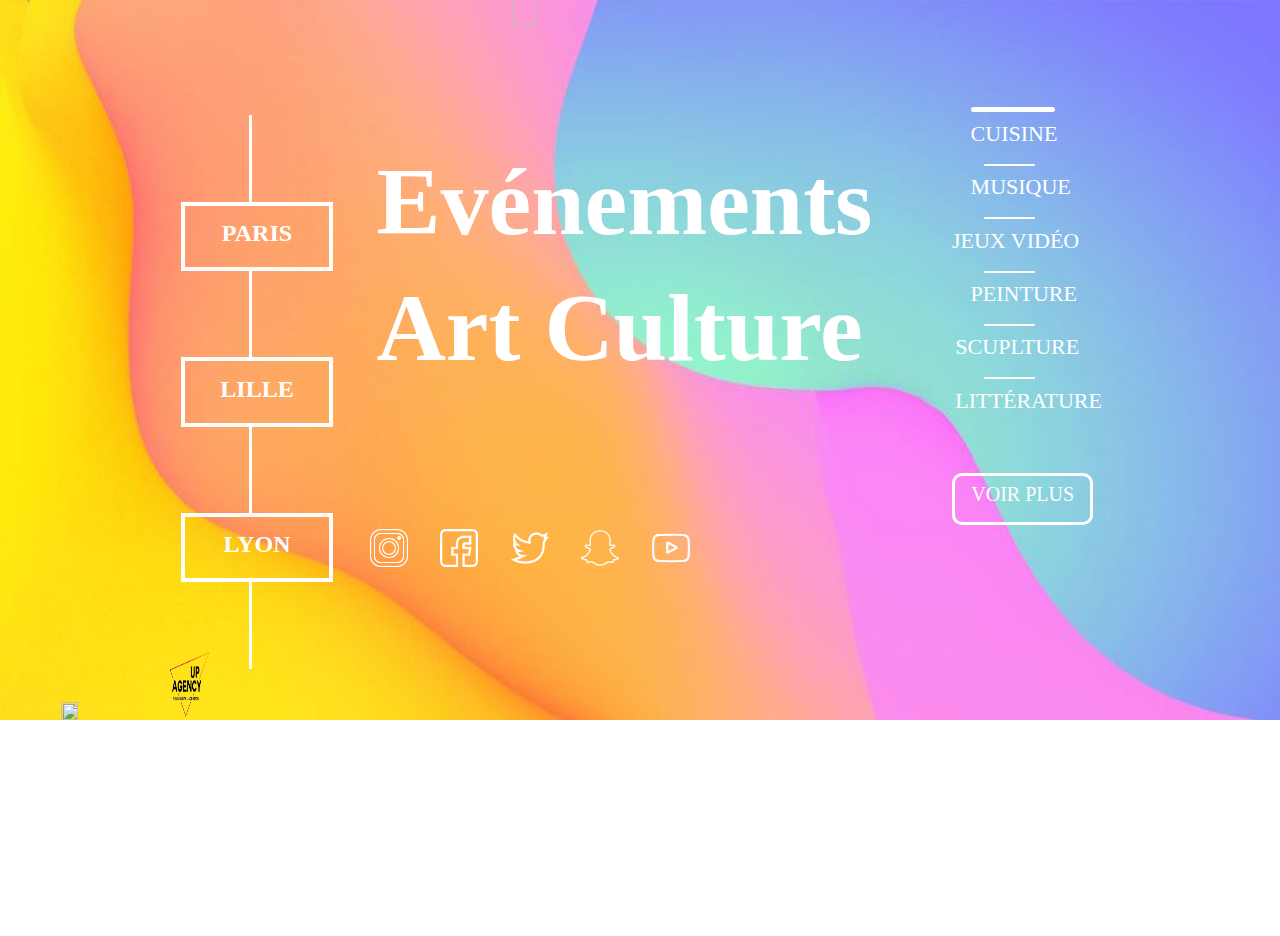
==== index.html @ d39c8eb1 "rouget" ====
<!DOCTYPE html>
<html>
<head>
	<meta charset="utf-8">
	<title>SUP’Agency</title>
	  <link rel="stylesheet" type="text/css" href="style.css">
</head>
<body>
<div class="desktop">
   <img src="image/back1.jpg" class="backz">
    <img src="image/Groupe_1.png" class="menuz" >
    
     <div class="contantez">
        
            <a href="index.html"><img src="image/logo.png"  class="logogo"></a>
       
        <div class="villez">
            <div class="bandz">
                
            </div>
            <div    id="parisz"  class="vilz">
                <h2>PARIS</h2>
            </div>
            <div class="bandz">
                
            </div>
            <div class="vilz" id="lillez" id="lille">
                <h2>LILLE</h2>
            </div>
            <div class="bandz">
                
            </div>
            <div class="vilz" id="lionz" id="lyon">
                <h2>LYON</h2>
            </div>
            <div class="bandz">
                
            </div>
        </div>
        <div class="evenz">
            <div class="evensz">
                <h1>Evénements</h1>
                <h1 class="arcz"> Art Culture</h1>
            </div>
            <div class="reseauz">
                <a href="#"><img src="image/instagram-2.png"></a>
                <a href="https://www.facebook.com"><img src="image/facebook.png"></a>
                <a href="#"><img src="image/twitter.png"></a>
                <a href="#"><img src="image/snapchat.png"></a>
                <a href="#"><img src="image/youtube.png"></a>
            </div>
        </div>
        <div class="categorierz">
            
                <div  class="datez"> 
                    <div class="datepz">   <h1 > 7-9<br><span class="jb"> JUIN</span>  </h1></div>
                   
                     <div class="datelnz">   <h1 > 14-16<br><span class="jb"> JUIN</span>   </h1></div>
                     <div class="datelz">   <h1 > 21-23<br><span class="jb"> JUIN</span>   </h1></div>
                </div>

                <div class="bandsz"></div>
                    <div class="notez">
                        CUISINE
                    </div>
                <div class="bandsez"></div>
                <div class="notez">
                        MUSIQUE
                    </div>
                <div class="bandsez"></div> 
                <div class="notez" style="margin-left: -3%;">
                        JEUX VIDÉO
                    </div>
                <div class="bandsez"></div> 
                <div class="notez" >
                        PEINTURE
                    </div>
                <div class="bandsez"></div> 
                <div class="notez" style="margin-left: -1%;">
                        SCUPLTURE
                    </div>
                    <div class="bandsez"></div> 
                <div class="notez" style="margin-left: -1%;">
                        LITTÉRATURE
                    </div>
                    <div class="voirz">
                        <div>VOIR PLUS</div>
                        
                    </div>
                    
        </div>
        <div class="meslogoz">
            <img src="image/logomin.png">
             <img src="image/logoagency.png" >
        </div>


        
     </div>
     <div class="contactz">
     
        <img src="image/contact.png" >
      <div class="croixz">
                  <img src="image/Groupe_2.png" class="croixz" >
            </div>
        <div class="prposz">
            
            <ul> <a href="actu.html"> <li>ACTU</li></a></ul>
                <div class="bandpropoz">
                
                </div>
             <ul> <a href="contact.html"> <li>CONTACT</li></a> </ul>
        </div>
        
     </div>
</div>
<div class="mobiles">
   <img src="image/mobile.jpg" class="back">
   <a href="index.html"><img src="image/logo.png" class="logos" ></a>
   <img src="image/logomin.png" class=" logomini" >
   <img src="image/logoagency.png" class="logoagency" >
	<img src="image/mobilll.png" class="menu" >
	<img src="image/rv.png" class="rv" >
    
     <div class="contante">
     	<div class="ville">
     		
     		<a href="paris.html">
     			<div   class="vil" >
     			<h2>PARIS</h2>
     		</div>
     		</a>

     		<div class="band">
     			
     		</div>
     		<a href="lille.html">
     			<div class="vil" id="lille">
     			<h2>LILLE</h2>
     		</div>

     		</a>
     		
     		<div class="band">
     			
     		</div>
     		<a href="lyon.html">
     			<div class="vil" id="lion">
     			<h2>LYON</h2>
     		</div>
     		</a>
     		
     		
     	</div>
     	<div class="even">
     		E<br>V<br>E<br>N<br>E<br>M<br>E<br>N<br>T<br>S
     		
     	</div>
     	<div class="arc">
     		A<br>R<br>T<br><br> C<br>U<br>T<br>T<br>U<br>R<br>E
     	</div>
     	
        </div>
        <div class="contact">
     
     	<img src="image/Trace_103.png" >
      <div class="croix">
        		  <img src="image/Groupe_2.png" class="croix" >
        	</div>
        <div class="prpos">
        	
        	<ul> <a href="actu.html"><li>ACTU</li></a></ul>
        		<div class="bandpropo">
        		
        		</div>
        	<ul>  <a href="contact.html"><li>CONTACT</li></a>  </ul>
        </div>
     	
     </div>
     <div class="Inter">
     		<span>Interation<br>Réalité Virtuelle</span>
     	</div>
 </div>
   <script type="text/javascript" src="supagency.js"></script>
  
</body>
</html>
---- style.css ----
@media only screen and (max-width: 700px) {
	.desktop{
	display: none;
	}
	body{
	margin: 0;
		font-family: "Open Sans";
}
	
	.back{
		position: relative;
		width: 100%;
		height: auto;
	}
	.contant{
		width: 70%;
		height: auto;
	}
	.contant img {
		position: absolute;
		width: 56%;
		height: 70%;
		
		margin-top: -155%;
    }

	.contante{
		position: absolute;
		transition: 2s;
		margin-left: 8%;
		display: flex;
		justify-content: space-between;
		margin-top: -150%;

	}
	.menu1{
	width: 6%;
	height: 3%;
	margin-left: 4%;
	

    }
    .logo{
    	position: absolute;
    	width: 30%;
	height: 30%;

	margin-top: -6%;
	margin-left: 25%;
    }
	.menu{
		position: absolute;
		width: 5%;
		height: 5%;
		margin-left: 10%;
		margin-top: -170%;

	}
	.logos{
		position: absolute;
		width: 25%;
		height: 25%;
		margin-left: 35%;
		margin-top: -185%;

	}
	
	.logoagency{
		position: absolute;
		width: 17%;
		height: 7%;
		margin-left: 75%;
		margin-top: -176%;

	}
	.logomini{
		position: absolute;
		width: 6%;
		height: 6%;
		margin-left: 89%;
		margin-top: -177%;

	}
	
	.rv{
		position: absolute;
		width: 14%;
		height: 10%;
		margin-left: 50%;
		margin-top: -53%;
	}
	.ville{

		width: 40%;
		height: 80%;
		margin-top: 20%;
		margin-left: 6%;
		display: table-row;

	}

	.vil{
	   text-align: center;
		border: solid 4px #fff;
		width: 150%;
		height: 15%;
		margin-left:10%; 
	   color: #fff;
	   font-family: "Open Sans";
 
	}
	.vil h2{
		margin-top: 20%;
		font-family: "Open Sans";
	}
	

	.band{
	  background-color: #FFF;
		width: 7%;
		height: 20%;
		margin-left: 80%;
	}
	.even{
		margin-top: -3%;
		font-size: 40px;
		margin-left: 190%;
		color: #ffff;
	}
	.arc{
		margin-top: -60%;
		font-size: 45px;
		margin-left: 20%;
		color: #fff;
	}
	.contact{

	 position: relative;
	    margin-top: -169%; 
		width: 50%;
		height: 80%;
		transition: 2s;
		margin-left: -150%;
	}
	.contact img{
		
	   margin-top: -17%;
		width: 135%;
		height: 125%;
		margin-left: -150%;
		
	}
	.contacts{

	 position: relative;
	  font-family: "Open Sans";
		width: 55%;
		height: 80%;
		transition: 2s;
		margin-top: -187%;
		margin-left: -50%;
	}
	.contacts img{
		
	   margin-top: -17%;
		width: 95%;
		height: 70%;

		
	}
	.prposs{
		position: absolute;
		color: #fff;
		font-size: 20px;
		margin-top: -70%;
		

	}

	.bandpropos{
		position: absolute;
	    margin-top: -7%;
	    margin-left: 10%;
		background-color: #fff;
		width: 80%;
		height: 2%;
		 border-radius: 20px;
		 font-family: "Open Sans";

	}
	.croixs{
		position: absolute;
	   margin-top: -80%;
	   margin-left: 5%;
		width: 10%;
		height: 10%;

	}
	.croixs img{
		
		width: 100%;
		height: 100%;

	}
	.prpos{
		position: absolute;
		color: #fff;
		font-size: 20px;
		margin-top: -100%;
		margin-left: -120%;
	}
	.prpos ul{
		margin-top: -15%;
		padding-top: 30%;
		padding-bottom: 10%;
		font-family: "Open Sans";
	}
	.bandpropo{
		position: absolute;
	    margin-top: -7%;
	    margin-left: 10%;
		background-color: #fff;
		width: 80%;
		height: 2%;
		 border-radius: 20px;
	}
	.croix{
		position: absolute;
		margin-top:-4%;
		margin-left: -12%;
		width: 4%;
		height: 5%;
		margin-top: -120%;
		margin-left: -100%;
		
	}
	a{
		color: #fff;
		text-decoration:none;

	}
	.Inter{
		position: absolute;
		font-size: 30px;
		color: #fff;
		margin-left: 5%;
		margin-top: 60%;
		width: 60%;
		height: 20%;
		
	}

	.bandelille{
		position: relative;
		width: 100%;
		height: 100%;
		margin-top: 50%;

	}
	.inscrir{
		position: absolute;
		width: 24%;
		height: 5%;
		background-color: #FFA254;
		margin-left: 60%;
		margin-top: -150%;
		
	}
  .fest{
	position: absolute;
	width: 40%;
	height: 65%;
	margin-top: -110%;
	
	margin-left: 30%;
	display: flex;
	background-image: url("image/lilleee.png");
  z-index: 1;
	background-size: contain;
    background-repeat: no-repeat;
	}
	.festparis{
		font-family: "Open Sans";
	position: absolute;
	width: 44%;
	height: 54%;
	margin-top: -124%;
	
	margin-left: 34%;
	display: flex;
	background-image: url("image/parissss.png");
     background-size: contain;
    background-repeat: no-repeat;
	z-index: 1;

	}
	.festparis div{
		color: #fff;
	margin-top: 30%;
	margin-left: -17%;
	font-size: 50px;

	font-family: "Open Sans";
	 font-weight:bolder;
	z-index: 1;
	}
     .festlyon{
		font-family: "Open Sans";
	position: absolute;
	width: 54%;
	height: 64%;
	margin-top: -110%;

	margin-left: 30%;
	display: flex;
	background-image: url("image/lyonn.png");
	background-size: contain;
    background-repeat: no-repeat;
	
	z-index: 1;

	}
	.festlyon div{
		color: #fff;
	margin-top: 40%;
	margin-left: 10%;
	font-size: 50px;
	z-index: 1;
	}
	

	.fest div{

	color: #fff;
	margin-top: 40%;
	margin-left: 10%;
	font-size: 50px;
	font-family: "Open Sans";
	}

   .emil{
   	border: 0;
   }
	.fives{
		position: absolute;
		color: #000;
		margin-top: -37%;
		margin-left: 35%;
   font-family: "Open Sans";
	}
	.datejuin{
		color: #DF7401;
		margin-top: -5%;
		margin-left: 23%;
		font-weight: bold;
	}
	.datejuin1{
		color: #DF7401;
		margin-top: -5%;
		font-weight: bold;
	}
	.datejuin2{
		color: #DF7401;
		margin-top: -5%;
		margin-left: 25%;
		font-weight: bold;
		font-size: 20px;
	}
	.contacts1{
	width:100%;
	height: 100%;
	margin-top: 150%;
	font-family: "Open Sans";

	}
	.femmevr{
	width:60%;
	height: 60%;

	margin-left: 40%;
	}
	.femmevr img{
	width:80%;
	height: 70%;

	margin-left: 10%;
	}

	.bandes{
	width:46%;
	height: 5%;
	background-color: red;
	}
	.Inter1{
		
		font-size: 15px;
		color: #000;
		margin-left: 4%;
		margin-top: 5%;
		width: 60%;
		height: 20%;
		font-weight: bold;
		
	}
	.text{
	width:80%;
	height: 70%;
	
	margin-left: 10%;
	color: #A4A4A4;
	}
	.footer{
		width:100%;
	height: 100%;
	
	background-color: #FFA254;
	}
	.footer span{
		color: #ffff;
	}
	.footer div{
		margin-left: 3%;
	}
	.footer .reseau{
	
	width: 50%;
	height: 10%;
	margin-left: 20%;
	display: flex;
	justify-content: space-around;

	}
	.reseau img{
		margin-left: 10%;
		width: 30px;
		height: 30px;
		
	}
	.reseau a{
		margin-left: 10%;
	    width: 30px;
		height: 30px;
	}
	.footer  input{
	
	width: 30%;
	height: 5%;
	font-size: 20px;
   	background-color: #FFA254;
   	padding-left: 4%;
   	border-bottom:solid 5px #000;
	}
	.valide{
		width: 20%;
	   height: 5%;

		border:solid 3px #000;
		margin-left: 10%;
	}
	.footerc{
		width:100%;
	height: 100%;
	margin-top: 145%;
	background-color: #FFA254;
	}
	.footerc span{
		color: #ffff;
	}
	.footerc div{
		margin-left: 3%;
	}
	.footerc .reseau{
	
	width: 50%;
	height: 10%;
	margin-left: 20%;
	display: flex;
	justify-content: space-around;

	}
	.footerc .reseau img{
		margin-left: 10%;
		width: 30px;
		height: 30px;
		
	}
	.footerc .reseau a{
		margin-left: 10%;
	    width: 30px;
		height: 30px;
	}
	.footerc  input{
	
	width: 30%;
	height: 5%;
	font-size: 20px;
   	background-color: #FFA254;
   	padding-left: 4%;
   	border-bottom:solid 5px #000;
	}
	.footerc .valide{
		width: 20%;
	   height: 5%;

		border:solid 3px #000;
		margin-left: 10%;
	}
	.contantes{
		position: absolute;
		margin-top: -170%;
		margin-left: 7%;
		font-size: 150%;
	}
	.contantes hr{
		position: absolute;
		width: 100%;
	   height: 2%;
		margin-left: -17%;
		margin-top: -10%; 
		background-color: #BDBDBD;
	}
	.lieux{
      position: absolute;
      margin-left: 7%;
		font-size: 20px;
		margin-top: -146%;
		margin-left: 7%;
		padding-bottom: 30%;
	   height: 2%;

	}
	.lieux input{
    
      margin-left: 55%;
		font-size: 27px;
		margin-top:16%;
		width: 100%;
	   height: 180%;
    border: 0;

	}
	.tel{
      position: absolute;
      margin-left: 13%;
		font-size: 20px;
		margin-top: -120%;
		
		padding-bottom: 30%;
	   height: 2%;

	}
	.tel input{
    
      margin-left: 43%;
		font-size: 27px;
		margin-top:16%;
		width: 100%;
	   height: 180%;
    border: 0;

	}
	.email{
      position: absolute;
      margin-left: 6%;
		font-size: 20px;
		margin-top: -85%;
		
		padding-bottom: 30%;
	   height: 2%;

	}
	.email input{
    
      margin-left: 62%;
		font-size: 27px;
		margin-top:16%;
		width: 100%;
	   height: 180%;
	   border: 0;
   
   background-color: #FFA254;
	}
	.lieuxhr{
      
   position: absolute;
		width: 55%;
	   height: 2px;
	   border-radius: 20px;
		margin-left: 27%;
		margin-top: -125%;
		background-color: #BDBDBD;
	}
	.telhr{
	      
	   position: absolute;
			width: 55%;
		   height: 2px;
		   border-radius: 20px;
			margin-left: 27%;
			margin-top: -95%;
			background-color: #BDBDBD;
	}
}

@media screen and (min-width: 700px) {
		  .mobiles{
				display: none;
			}

			body{
			margin: 0;
				font-family: "Open Sans";
		}
		.backz{
			position: relative;
			width: 100%;
			height: 150%;
		}

		.menuz{
			position: absolute;
			width: 5%;
			height: 5%;
			margin-left: 10%;
			margin-top: -55%;

		}
		.contantez{
			position: absolute;
			transition: 2s;
			margin-left: 8%;
			display: flex;
			justify-content: space-between;
			margin-top: -50%;
		}
		.villez{

			width: 20%;
			height: 80%;
			margin-top: 3%;
			margin-left: 6%;
			display: table-row;

		}

		.evenz{
			
			width: 64%;
			height: 80%;
			margin-top: 4%;
		}
		.categorierz{
			
			width: 20%;
			height: 80%;
			margin-top: 3%;
			margin-left: 8%;
			color: #fff;
		}
		.bandz{

			background-color: #FFF;
			width: 2%;
			height: 15%;
			margin-left: 50%;
		}

		#parisz{
		   text-align: center;
			border: solid 4px #fff;
			width: 50%
			height: 10%;
			margin-left:10%; 
		   color: #fff;
		   font-family: "Open Sans";

			
		}
		#parisz h2{
			margin-top: 10%;
		}
		#lillez{
		   text-align: center;
			border: solid 4px #fff;
			width: 50%
			height: 10%;
			margin-left:10%; 
		   color: #fff;
		   font-family: "Open Sans";

			
		}
		#lillez h2{
			margin-top: 10%;
		}
		#lionz{
		   text-align: center;
			border: solid 4px #fff;
			width: 50%
			height: 10%;
			margin-left:10%; 
		   color: #fff;
		   font-family: "Open Sans";

			
		}
		#lionz h2{
			margin-top: 10%;
		}
			

			.datelz{
				display: none;
			}
			.datelnz{
				display: none;
			}
			.parisz:hover, .vilz:focus{
			text-align: center;
			border: solid 4px #fff;
			width: 50%;
			height: 10%;
			margin-left:10%; 
		   color: #fff;
		   font-family: "Open Sans";

			   
			}
			

			.parisz{
				text-align: center;
				border: solid 6px #fff;
				width: 60%;
				height: 15%;
				margin-left:10%; 
				font-size: 25px;
			   color: #000;
			   background-color: #fff;
			}
		.evensz{
			font-size: 300%;
			margin-top: -8%;
			color: #fff;
			font-family: "Open Sans";
			margin-left: 8%;
		}
		.arcz {
		margin-top: -10%;
		}
		.reseauz{
			
			width: 60%;
			height: 15%;
			margin-top: 27%;
			display: flex;

		}
		.reseauz img{
			margin-left: 10%;
			width: 38px;
			height: 38px;
		}
		.reseauz a{
			margin-left: 10%;
			width: 38px;
			height: 38px;
		}
		.bandsz{
			width: 50%;
			height: 1%;
			margin-top: -5%;
			margin-left: 8%;
			 border-radius: 20px;
			background-color: #fff;
		}
		.bandsez{
			width: 30%;
			height: 2px;
			margin-top: 10%;
			margin-left: 16%;
			 border-radius: 20px;
			background-color: #fff;
		}
		.notez{
			margin-top: 5%;
			margin-left: 8%;
			font-size: 22px;
			color: #fff;
		}
		.voirz{
			width: 80%;
			height: 8%;
			margin-top: 35%;
			text-align: center;
			text-align: top 10%;
			margin-left: -3%;
			font-size: 20px;
			 border-radius: 10px;
			border: solid 3px #fff;`


		}
		.voirz div{
			margin-top: 5%;
		}
		.meslogoz{
			position: absolute;
			width: 40%;
			height: 40%;
			margin-top: 55%;
			margin-left: -4%;
		}

		.logogo{
			position: absolute;
		   width: 15%;
			height: 30%;
			margin-left: 40%;
			margin-top: -12%;

			
		}
		.meslogoz img{
			width: 20%;
			height: 25%;
		}


		.contactz{

		 position: relative;
		    margin-top: -50%; 
			width: 50%;
			height: 80%;
			transition: 2s;
			margin-left: -150%;
		}
		.contactz img{
			
		   margin-top: -17%;
			width: 148%;
			height: 135%;
			margin-left: -150%;
			
		}
		.prposz{
			position: absolute;
			color: #fff;
			font-size: 30px;
			margin-top: -70%;
			margin-left: -100%;
		}
		.prposz ul{
			margin-top: -15%;
			padding-top: 35%;
			padding-bottom: 19%;
			
		}
		.prposz  a{
       text-decoration: none;
       color: #fff;
		}
		.bandpropoz{
			position: absolute;
		    margin-top: -7%;
			background-color: #fff;
			width: 80%;
			height: 2%;
			 border-radius: 20px;
		}
		.croixz{
			position: absolute;
			margin-top:13%;
			margin-left: 2%;
			width: 3%;
			height: 4%;
			margin-top: -110%;
			margin-left: -90%;
			
		}
		.datez{
			margin-left: 15%;
		}
		.menuparis{
			
			
			width: 30%;
			height: 60%;
		}
		.menuparis img{
			
			width: 100%;
			height: 100%;
		}
		.menupz{

			position: absolute;
			width: 5%;
			height: 5%;
			margin-left: 1%;
			margin-top: -84%;
		}
		.meslogoparis{
			margin-top: -15%;
			width: 20%;
			height: 20%;
		}
		.meslogoparis img{
			width: 24%;
			height: 25%;
		}
		.logogoparis{
		position: absolute;
		   width: 15%;
			height: 30%;
			margin-left: 22%;
			margin-top: -77%;
		}
		.logogoparis img{
		position: absolute;
		   width: 25%;
			height: 40%;
			margin-left: 20%;
			margin-top: -60%;
		}

		.villiparis{
            
			width: 130%;
			hyphens: 90%;
			margin-left: 60%;
			margin-top: -300%;
		}
		.parisvil{
		
			text-align: center;
			border: solid 4px #fff;
			width: 140%
			height: 8%;
			font-size: 20px;
		   color: #fff;
		   font-family: "Open Sans";

		}
		.parisvils{
		
			text-align: center;
			border: solid 4px #fff;
			width: 140%
			height: 8%;
			font-size: 20px;
		   color: #000;
		   font-family: "Open Sans";
		   background-color: #fff;
		   font-weight: bolder;

		}
		.bandparis{
		
			background-color: #FFF;
			width: 3%;
			height: 10%;
			margin-left: 50%;
		}
		.foott{
			position: absolute;
			margin-top: -55%;
			width: 70%;
			height: 80%;
			margin-left: 5%;


		}
		.photoparis{
			border: solid 5px blue;
			position: absolute;
			margin-top: -83%;
			width: 32%;
			height: 79%;
			margin-left: 35%;
		}
		.photoparis img{
			
			position: absolute;
			
			width: 100%;
			height: 100%;
			
		}
		.photoln{
			border: solid 5px blue;
			position: absolute;
			margin-top: -83%;
			width: 28%;
			height: 79%;
			margin-left: 35%;
		}
		.photoln img{
			
			position: absolute;
			
			width: 100%;
			height: 100%;
			
		}
		.phparis{
			
			position: absolute;
			margin-top: -63%;
			width: 45%;
			height: 30%;
			margin-left: 53%;
		}
		.phparis span{
			color: #fff;
			position: absolute;
			margin-top: -5%;
			font-weight: bolder;
			font-size: 15.2em;
			font-family: "open sans";

		}
		.nombreln span{
			color: #848484;
			position: absolute;
			margin-top: -84%;
			margin-left: 63%;
			font-weight: bolder;
			font-size: 12.2em;

		}
		.nombre span{
			color: #848484;
			position: absolute;
			margin-top: -85%;
			margin-left: 68%;
			font-weight: bolder;
			font-size: 13.2em;

		}
		.jb{
			font-size: 2.2em;
         

		}
		.juin span{
			color: #848484;
			position: absolute;
			margin-top: -42%;
			margin-left: 47%;
			font-weight: bolder;
			font-size: 17.2em;

		}
		.voirplus{
			position: absolute;
			border: solid 3px #fff;
			width: 10%;
			height: 4%;
			color: #fff;
			margin-top: -7%;
			margin-left: 59%;
			font-size: 20px;
			border-radius: 20px;
			text-align: center;

		}
		
		

#all{
    position: absolute;
    transition: 3s;
}

#header{
   
}

#vague_inverse{
    width: 98vw;
    position: absolute;
    z-index: -1;
}

#button_burger{
    width: 0%;
    left: 2%;
    position: absolute;
    background-color: #f0a822;
    border: none;
}

#burger{

}

#logo{
    width: 5%;
    left: 12%;
    position: absolute;
    top: 0;
}

#button_fleche{
    width: 9%;
    left: 65%;
    position: relative;
    background-color: #ff9d55;
    border: solid white 1px;
    border-radius: 4px;
}

#div_fleche:hover {
    background-color: grey;
    color: white;
  }

#fleche{

}

#first{

}

#cote_gauche{
 
}

#paris_orange{
    padding: 20px;
    background-color: #ff9f54;
    width: 30%;
    height: 18%; 
    text-align: center; 
}

#paris_white, #date {
    margin: 0;
    padding: 0;
}
#paris_white{
    color: white;
    font-weight: bold;
    font-size: 300%;
}
#date{
    font-size: 230%;
    font-weight: bold;

   
}

.pari{
    text-align: center;

}
#div_texte{
    top: 31%;
    left: 10%;
    position: absolute;
    height: 15%;
    width: 30%;
    text-align: left;
}

#texte{
    font-size: 150%;
    font-weight: bold;
}

#cote_droit{
    position: flex;
    top: 15%;
}

#casque_vr2{
    width: 55vw;
    height: 78vh;
    left: 60%;
    position: relative;
}

#trait_orange{
    background-color: #ff9f54;
    width: 50vw;
    height: 1vh;
    border-radius: 10%;
    position: absolute;
    left: 39%;
}

#ville1{
    width: 70vw;
    position: relative;
    left: 20%;
}

#texte_bas{
    position: absolute;
    left: 45%;
}

#texte_noir{
    font-size: 210%;
    font-weight: bold;
}

.texte_orange{
    color: #ff9f54;
    text-align: center;
    justify-content: center;
    font-size: 150%;
    font-weight: bold;
}

.trait_noir{
    display: block;
    margin: auto;
    width: 33%;
    height: 5px;
    background-color: black;
}

#inscription{
        display: block;
        margin: auto;
        padding:12px 0 12px 0;
        background:#fff;
        color:#ff9f54;
        border-radius:4px;
        width: 50%;
        border: solid #ff9f54;
        transition: 0.3s;
        font-weight: bold;
        
}

#inscription:hover {
  background-color: #ff9f54;
  color: white;
}

/* #fin_orange{
    height: 20%;
    width: 98vw;
    background-color: #ff9f54;
    position: absolute;
    top: 135%;
} */







.footer {
    font-family: Open sans, 'Helvetica Neue', Helvetica, sans-serif;
    color: black;
    position: absolute;
    top: 280%;
    width: 100%;
    height: 49%;
    background: #FF9F54;
}

.footer-content {
  margin: 0px 40px;
    width: 170px;
    height: 200px;
    float: left;
    padding: 15px 15px 0 30px;
}

.footer-content > h2 {
    font-weight: 900;
    font-size: 24px;
    padding-bottom: 5px;
    color: white;
}

.footer-content ul > li{
    font-weight: 700;
}

.footer-content > ul {
    list-style-type: none;
}

.footer-content > ul > li {
  padding: 5px;
}

.footer-content img{
  width:20px;
}

.footer-content > ul > li:hover{
  color: white;
}


.push_button{
  float: left;
        position:relative;
        width:100px;
        height: 1px;
        color:black;
        display:block;
        text-decoration:none;
        margin:0 auto;
        border-radius:7px;
        border:solid 3px black;
        background:white;
        text-align:center;
        padding:15px 10px 30px 10px;
        -webkit-transition: all 0.1s;
        -moz-transition: all 0.1s;
        transition: all 0.1s;
}




textarea{
	width: 290%;
	margin-left: 50%;
}


.image1 img{
  position: relative;
  width: 50px;
  right: 90%;
  margin-top: 19%;
}

#newsletter{
    position: relative;
    left: 25%;
}



.container {
    display: flex;
}

.vague_inverse {
    display: block;
    width: 98vw;
    height: 15vh;
}


.burger{
    width: 4%;
    
    position: absolute;
    top: 2%; 
    left: 2%;
}

.logo{
    width: 5%;
    position: absolute;
    top: -3%;    
    left: 8%;   
}


.contact h1{
    position: absolute;
    margin-left: -58%;
    widows: 100px;
    top: -4%;
    height: 100px;
    font-size: 60px;
    font-family: "open sans", sans-serif;
    color: white;
    
}

.container2{
    display: flex;
}

.orangebox {
    position: absolute;
    margin-left: 23%;
    width: 800px;
    height: 750px;
    top: 27%;
    background-color: #FF9F54;
}

.nom {
    font-size: 30px;
    font-family: "open sans", sans-serif;
    align-content: center;
    left: 15%;
    top: 3%;
    color: white;
    position: absolute;

}

.nom input {
    border: none;
    color: white;
    border-bottom: 1px solid white;
    background: none;
}

.button_nom{
    position: absolute;
    left: -55%;
    top: 150%;
}

.prenom {
    font-size: 30px;
    align-content: center;
    font-family: "open sans", sans-serif;
    position: absolute;
    left: 70%;
    top: 3%;
    color: white;
}
.prenom input {
    border: none;
    color: white;
    border-bottom: 1px solid white;
    background: none;
    align-content: center;
}

.button_prenom{
    left: -10%;
    top: 150%;
    position: absolute; 
}


.email {
    font-size: 30px;
    align-content: center;
    position: absolute;
    font-family: "open sans", sans-serif;
    left: 44%;
    top: 22%;
    color: white;
}

.email input {
    border: none;
    color: white;
    border-bottom: 1px solid white;
    background: none;
    align-content: center;
}

.button_mail{
    left: -345%;
    position: absolute;
    top: 150%;
    width: 800%;
}

input{
    text-align: center;
}


.tel {
    font-size: 30px;
    align-content: center;
    position: absolute;
    font-family: "open sans", sans-serif;
    left: 17%;
    top: 317px;
    color: white;
}

.tel input {
    border: none;
    color: white;
    border-bottom: 1px solid white;
    background: none;
    align-content: center;
}

.button_tel{
    position: absolute;
    left: -110%;
    top: 150%;
}




.dob {
    font-size: 30px;
    align-content: center;
    font-family: "open sans", sans-serif;
    position: absolute;
    left: 70%;
    top: 276px;
    color: white;
}


.dob input {
    border: none;
    align-content: center;
    color: white;
    border-bottom: 1px solid white;
    background: none;
}

.message {
    font-size: 30px;
    align-content: center;
    position: absolute;
    font-family: "open sans", sans-serif;
    left: 42%;
    top: 485px;
    color: white;
}   

.textarea{
    left: -142%;
    position: absolute;
}



.send{
    background-color: white;
    position: absolute;
    top: 92%;
    left: 35%;
    height: 7%;
    width: 30%;   
    text-align: center;
    color: #ff9f54;
    background-color: white;
    border: none;
    border-radius: 3%;
}

.send:hover {
  background-color: #ff9f54;
  color: white;
  border: solid white 2px;
}

.blanche{
    width: 10%;
    top: 125%;
    background-color: white;
    height: 10%;
    position: absolute;
}

}
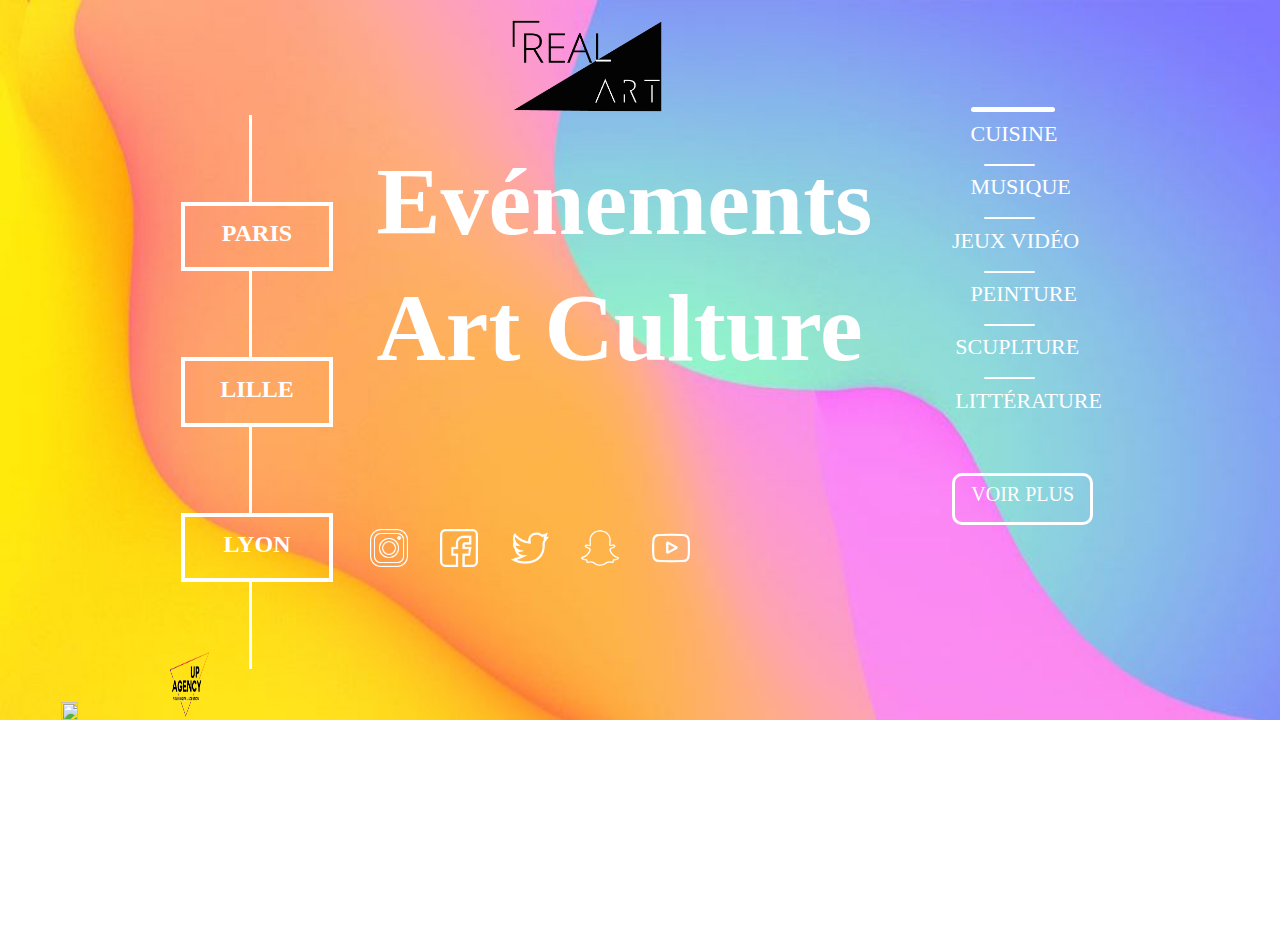
==== commit 5b0a97e5: "rougetsvca" ====
--- a/index.html
+++ b/index.html
@@ -4,6 +4,8 @@
 	<meta charset="utf-8">
 	<title>SUP’Agency</title>
 	  <link rel="stylesheet" type="text/css" href="style.css">
+    
+    
 </head>
 <body>
 <div class="desktop">
@@ -12,7 +14,7 @@
     
      <div class="contantez">
         
-            <a href="index.html"><img src="image/logo.png"  class="logogo"></a>
+            <a href="index.html"><img src="image/Logo.png"  class="logogo"></a>
        
         <div class="villez">
             <div class="bandz">
@@ -116,7 +118,7 @@
 </div>
 <div class="mobiles">
    <img src="image/mobile.jpg" class="back">
-   <a href="index.html"><img src="image/logo.png" class="logos" ></a>
+   <a href="index.html"><img src="image/Logo.png" class="logos" ></a>
    <img src="image/logomin.png" class=" logomini" >
    <img src="image/logoagency.png" class="logoagency" >
 	<img src="image/mobilll.png" class="menu" >
--- a/style.css
+++ b/style.css
@@ -2,7 +2,7 @@
 
 
 
-@media only screen and (max-width: 700px) {
+@media only screen and (max-width: 767px) {
 	.desktop{
 	display: none;
 	}
@@ -606,7 +606,7 @@
 	}
 }
 
-@media screen and (min-width: 700px) {
+@media screen and (min-width: 769px) {
 		  .mobiles{
 				display: none;
 			}
